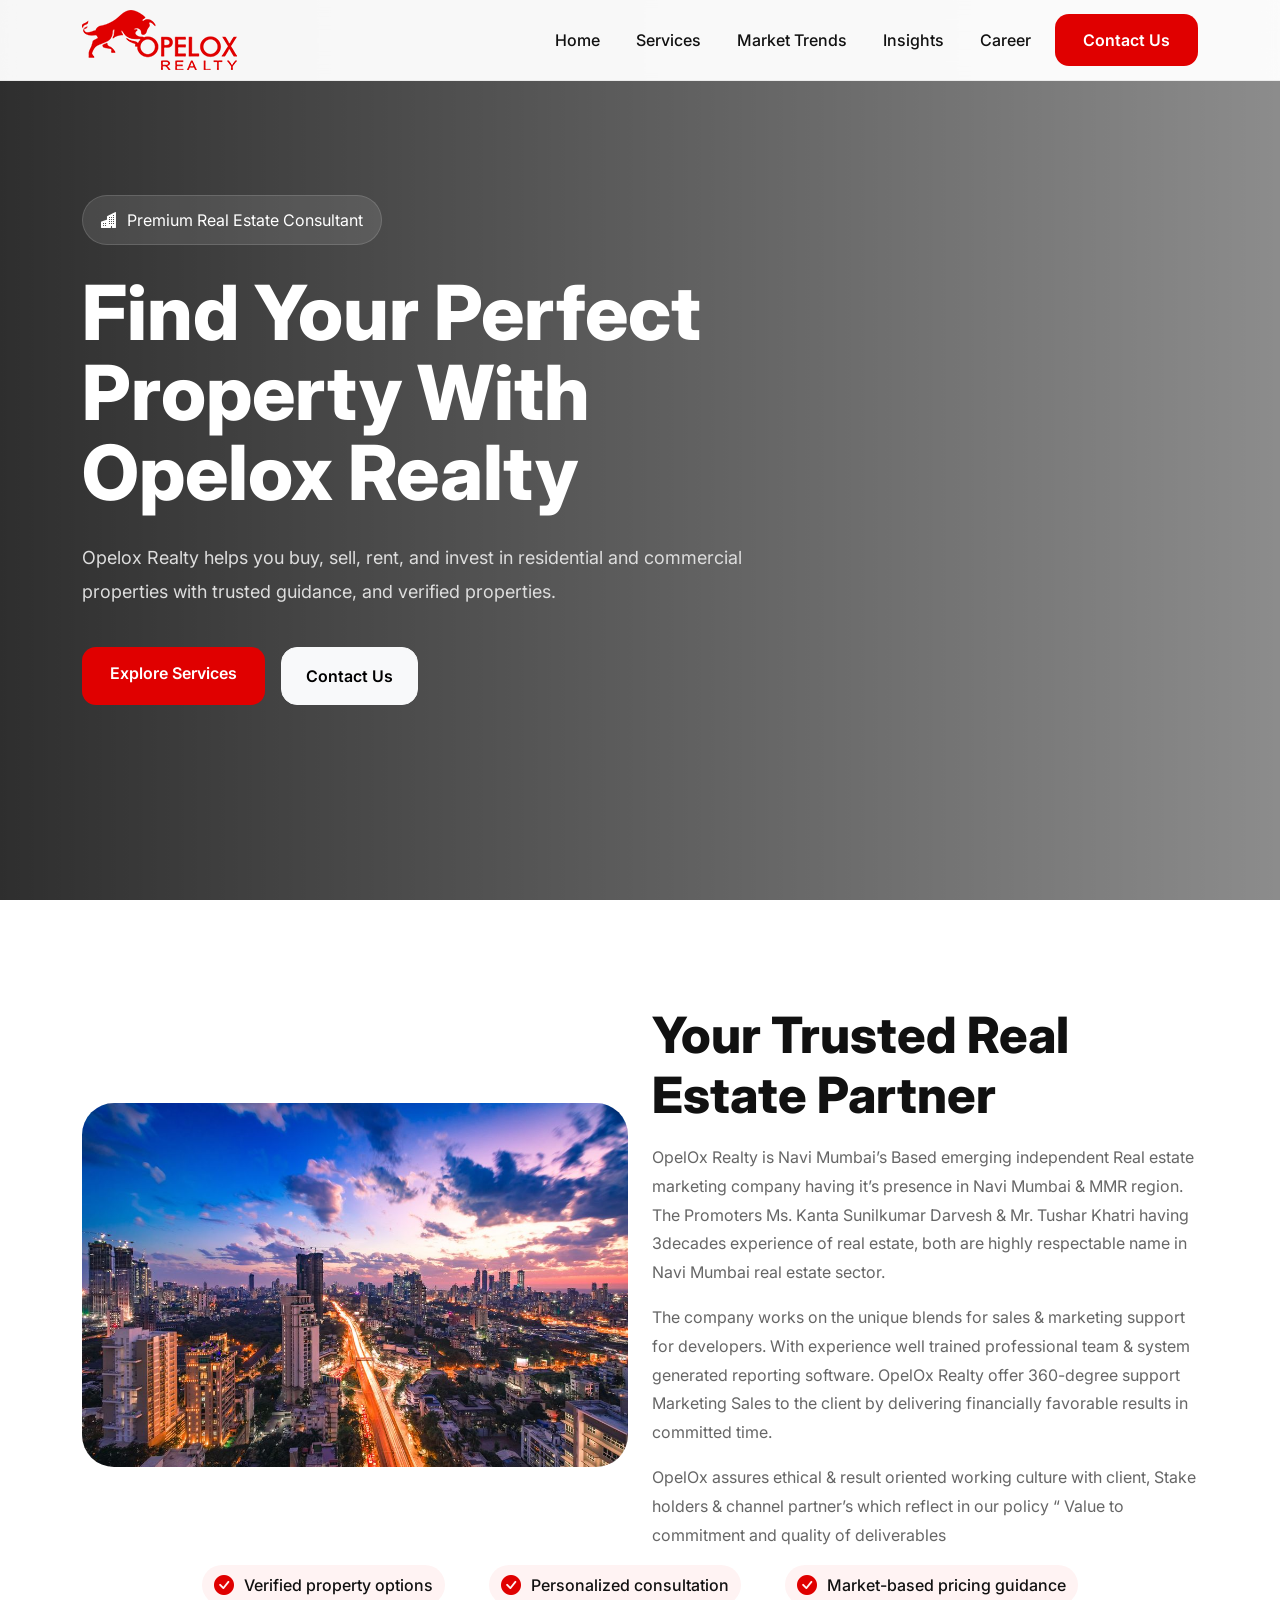
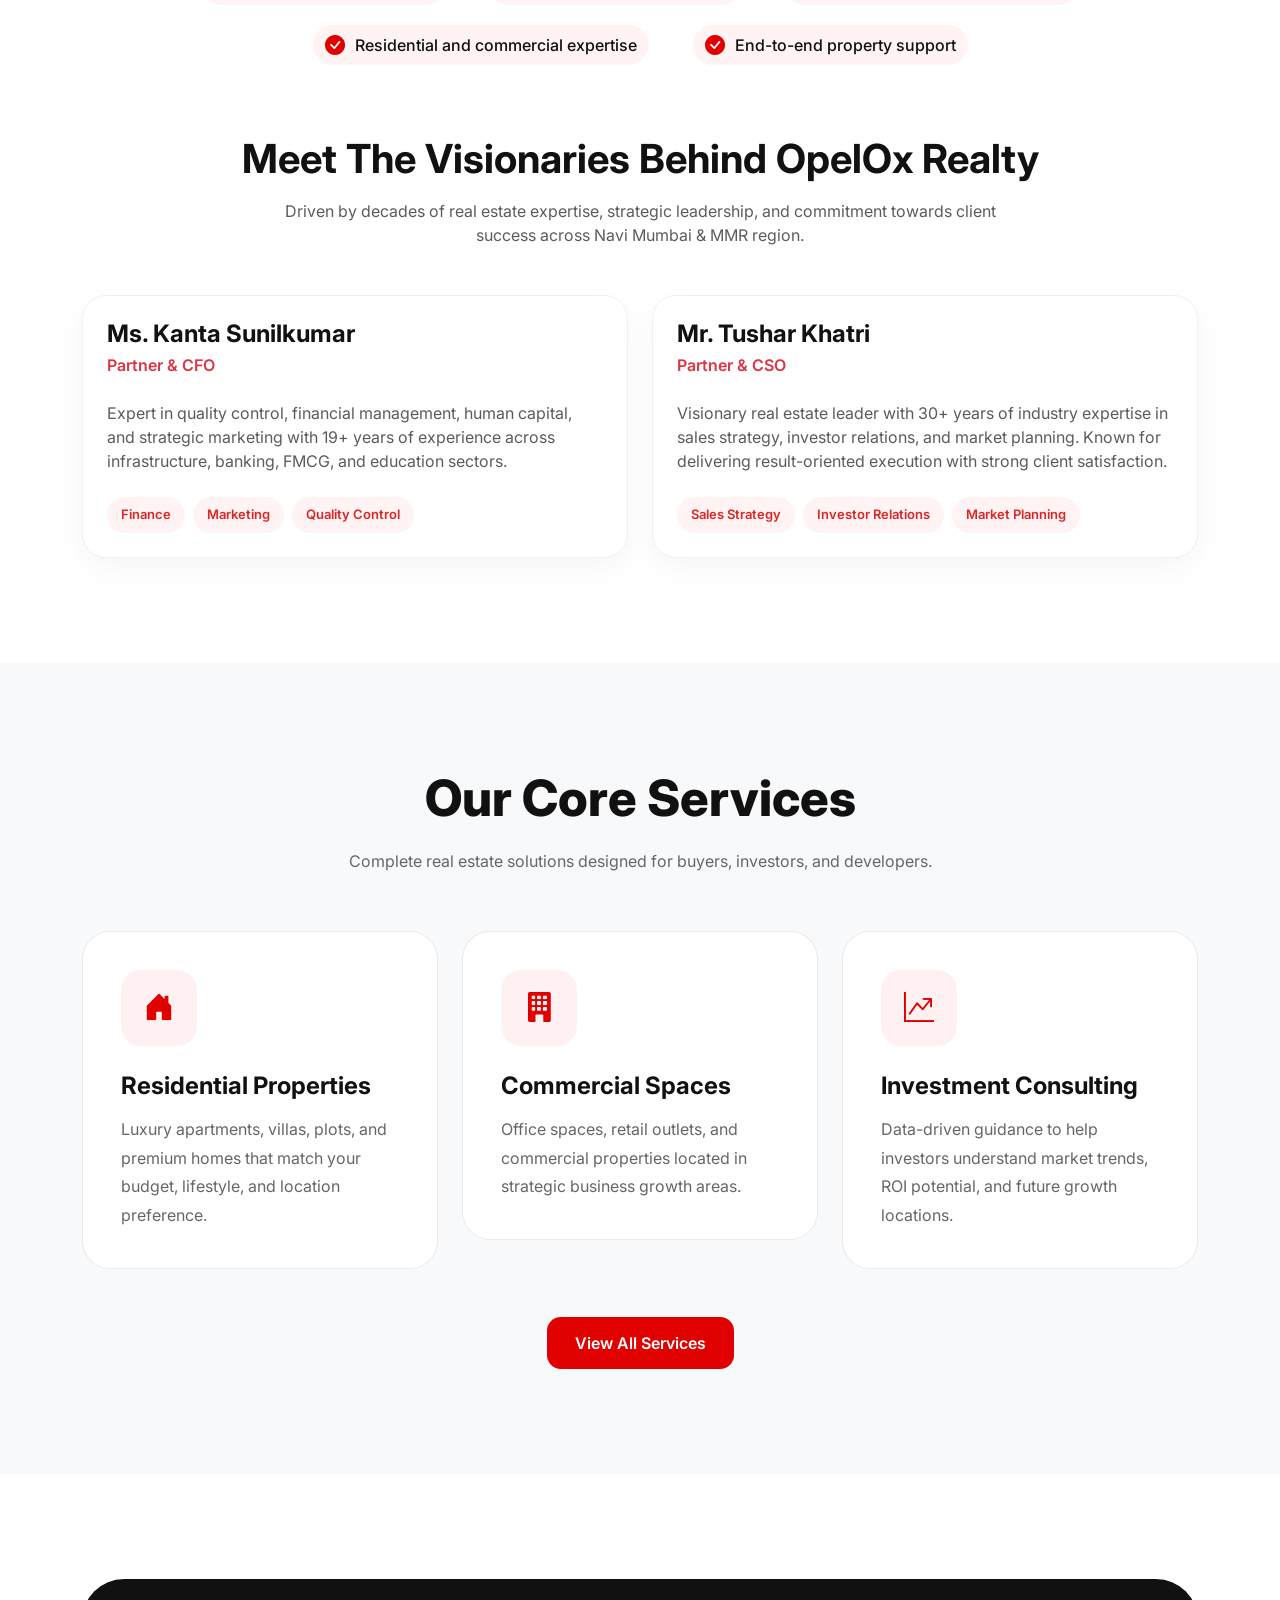
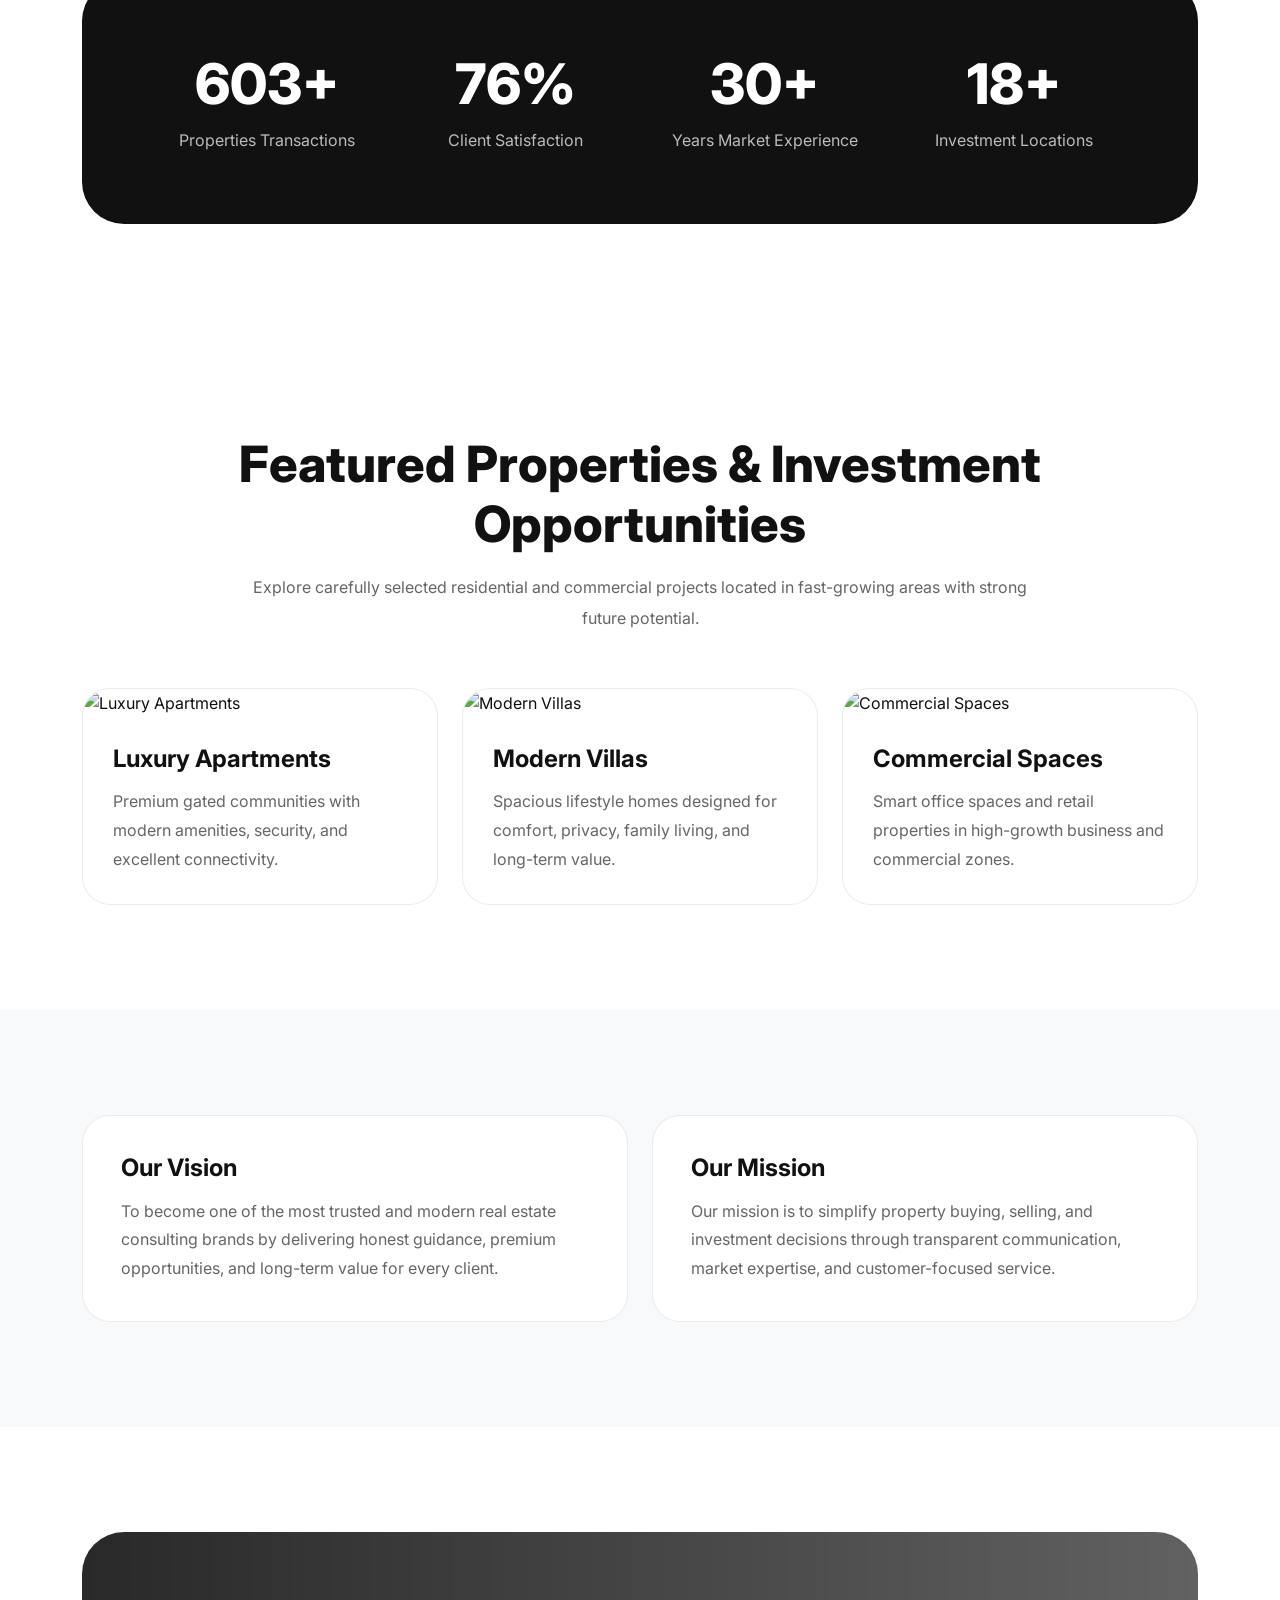
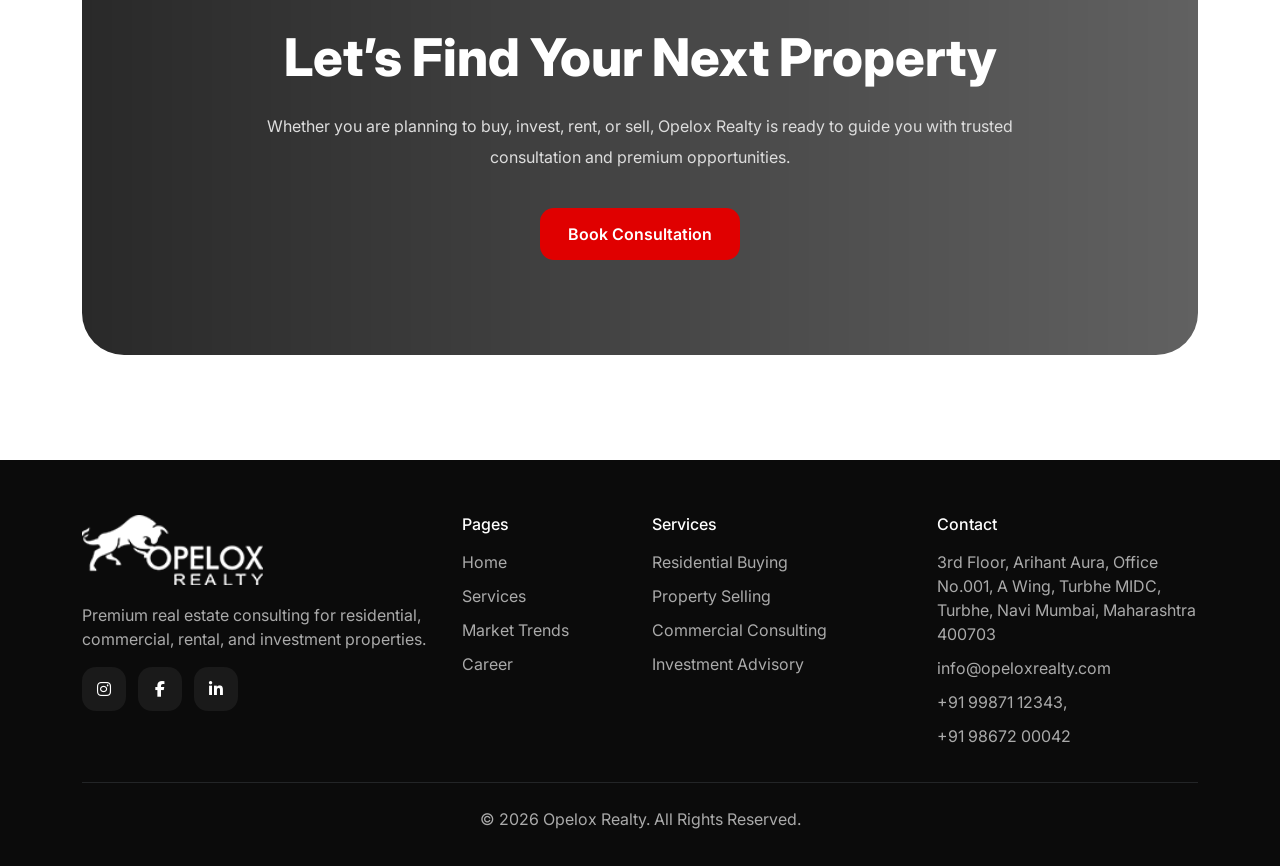
==== index.html @ 13dba521 "Add files via upload" ====
<!DOCTYPE html>
<html lang="en">

<head id="head">
  <meta charset="UTF-8">
  <meta name="viewport" content="width=device-width, initial-scale=1.0">

  <title>Opelox Realty</title>
  <link rel="apple-touch-icon" sizes="180x180" href="assets/images/apple-touch-icon.png">
  <link rel="icon" type="image/png" sizes="32x32" href="assets/images/favicon-32x32.png">
  <link rel="icon" type="image/png" sizes="16x16" href="assets/images/favicon-16x16.png">
  <!-- Bootstrap -->
  <link href="https://cdn.jsdelivr.net/npm/bootstrap@5.3.7/dist/css/bootstrap.min.css" rel="stylesheet">

  <!-- Bootstrap Icons -->
  <link rel="stylesheet"
  href="https://cdn.jsdelivr.net/npm/bootstrap-icons@1.11.3/font/bootstrap-icons.min.css">

  <!-- Google Font -->
  <link href="https://fonts.googleapis.com/css2?family=Inter:wght@300;400;500;600;700;800&display=swap" rel="stylesheet">

  <!-- Font Awesome -->
  <link rel="stylesheet"
  href="https://cdnjs.cloudflare.com/ajax/libs/font-awesome/6.5.2/css/all.min.css"/>

  <!-- Main CSS -->
  <link rel="stylesheet" href="assets/css/style.css">
</head>

<body>
<div id="header"></div>


<section class="hero">
    <!-- Background Video -->
  <video autoplay muted loop playsinline class="hero-video">
    <source src="assets/video/bg-video.mp4" type="video/mp4">
  </video>

  <!-- Overlay -->
  <div class="hero-overlay"></div>
  <div class="container">
    <div class="row">
      <div class="col-lg-8">
        <div class="hero-badge">
          <i class="bi bi-buildings-fill"></i>
          Premium Real Estate Consultant
        </div>

        <h1>Find Your Perfect Property With Opelox Realty</h1>

        <p>
          Opelox Realty helps you buy, sell, rent, and invest in residential and commercial properties with trusted guidance, and verified properties.
        </p>

        <div class="d-flex flex-wrap gap-3 justify-content-center justify-content-md-start">
          <a href="services.html" class="btn-red">Explore Services</a>
          <a href="contact.html" class="btn btn-light px-4 py-3 rounded-4 fw-semibold">Contact Us</a>
        </div>
      </div>
    </div>
  </div>
</section>

<section class="about">
  <div class="container">
    <div class="row align-items-center">
      <div class="col-lg-6">
        <div class="about-img">
          <img src="assets/images/navi-mumbai.jpg" alt="Real estate consultation">
        </div>
      </div>

      <div class="col-lg-6">
        <h2 class="section-title">Your Trusted Real Estate Partner</h2>
        <p class="text-muted-custom">
          OpelOx Realty is Navi Mumbai’s Based emerging independent Real estate marketing company having it’s presence in Navi Mumbai & MMR region. The Promoters Ms. Kanta Sunilkumar Darvesh & Mr. Tushar Khatri having 3decades experience of real estate, both are highly respectable name in Navi Mumbai real estate sector.
        </p>
        <p class="text-muted-custom">
          The company works on the unique blends for sales & marketing support for developers. With experience well trained professional team & system generated reporting software. OpelOx Realty offer 360-degree support Marketing Sales to the client by delivering financially favorable results in committed time.
        </p>
        <p class="text-muted-custom">
          OpelOx assures ethical & result oriented working culture with client, Stake holders & channel partner’s which reflect in our policy “ Value to commitment and quality of deliverables
        </p>
      </div>
      <div class="col-lg-12">
        <ul class="check-list">
          <li><i class="bi bi-check-circle-fill"></i> Verified property options</li>
          <li><i class="bi bi-check-circle-fill"></i> Personalized consultation</li>
          <li><i class="bi bi-check-circle-fill"></i> Market-based pricing guidance</li>
          <li><i class="bi bi-check-circle-fill"></i> Residential and commercial expertise</li>
          <li><i class="bi bi-check-circle-fill"></i> End-to-end property support</li>
        </ul>
      </div>
    </div>
    <!-- Section Heading -->
        <div class="text-center mb-5">
            <!-- <span class="badge rounded-pill bg-danger-subtle text-danger px-3 py-2 mb-3">
                Leadership Team
            </span> -->

            <h2 class="fw-bold display-6 mb-3">
                Meet The Visionaries Behind OpelOx Realty
            </h2>

            <p class="text-muted mx-auto" style="max-width: 750px;">
                Driven by decades of real estate expertise, strategic leadership,
                and commitment towards client success across Navi Mumbai & MMR region.
            </p>
        </div>

        <div class="row g-4">

            <!-- Team Card 2 -->
            <div class="col-lg-6">
                <div class="team-card h-100 p-4">

                    <div class="d-flex align-items-center mb-4">

                        <div>
                            <h4 class="fw-bold mb-1">
                                Ms. Kanta Sunilkumar
                            </h4>

                            <p class="text-danger fw-semibold mb-0">
                                Partner & CFO
                            </p>
                        </div>
                    </div>

                    <p class="text-muted mb-4">
                        Expert in quality control, financial management,
                        human capital, and strategic marketing with 19+
                        years of experience across infrastructure,
                        banking, FMCG, and education sectors.
                    </p>

                    <div class="d-flex flex-wrap gap-2">
                        <span class="team-tag">Finance</span>
                        <span class="team-tag">Marketing</span>
                        <span class="team-tag">Quality Control</span>
                    </div>

                </div>
            </div>
            <!-- Team Card 1 -->
            <div class="col-lg-6">
                <div class="team-card h-100 p-4">

                    <div class="d-flex align-items-center mb-4">

                        <div>
                            <h4 class="fw-bold mb-1">
                                Mr. Tushar Khatri
                            </h4>

                            <p class="text-danger fw-semibold mb-0">
                                Partner & CSO
                            </p>
                        </div>
                    </div>

                    <p class="text-muted mb-4">
                        Visionary real estate leader with 30+ years of industry
                        expertise in sales strategy, investor relations, and
                        market planning. Known for delivering result-oriented
                        execution with strong client satisfaction.
                    </p>

                    <div class="d-flex flex-wrap gap-2">
                        <span class="team-tag">Sales Strategy</span>
                        <span class="team-tag">Investor Relations</span>
                        <span class="team-tag">Market Planning</span>
                    </div>

                </div>
            </div>


        </div>
  </div>
</section>

<section class="bg-light">
  <div class="container">
    <h2 class="section-title text-center">Our Core Services</h2>
    <p class="section-subtitle text-center">
      Complete real estate solutions designed for buyers, investors, and developers.
    </p>

    <div class="row g-4">
      <div class="col-lg-4">
        <div class="service-card">
          <div class="service-icon"><i class="bi bi-house-door-fill"></i></div>
          <h4>Residential Properties</h4>
          <p>Luxury apartments, villas, plots, and premium homes that match your budget, lifestyle, and location preference.</p>
        </div>
      </div>

      <div class="col-lg-4">
        <div class="service-card">
          <div class="service-icon"><i class="bi bi-building-fill"></i></div>
          <h4>Commercial Spaces</h4>
          <p>Office spaces, retail outlets, and commercial properties located in strategic business growth areas.</p>
        </div>
      </div>

      <div class="col-lg-4">
        <div class="service-card">
          <div class="service-icon"><i class="bi bi-graph-up-arrow"></i></div>
          <h4>Investment Consulting</h4>
          <p>Data-driven guidance to help investors understand market trends, ROI potential, and future growth locations.</p>
        </div>
      </div>
    </div>

    <div class="text-center mt-5">
      <a href="services.html" class="btn-red">View All Services</a>
    </div>
  </div>
</section>

<section>
  <div class="container">
    <div class="stats">
      <div class="row text-center gy-4">
        <div class="col-md-3 col-6">
          <h2>603+</h2>
          <p>Properties Transactions</p>
        </div>
        <div class="col-md-3 col-6">
          <h2>76%</h2>
          <p>Client Satisfaction</p>
        </div>
        <div class="col-md-3 col-6">
          <h2>30+</h2>
          <p>Years Market Experience</p>
        </div>
        <div class="col-md-3 col-6">
          <h2>18+</h2>
          <p>Investment Locations</p>
        </div>
      </div>
    </div>
  </div>
</section>

<section>
  <div class="container">
    <h2 class="section-title text-center">Featured Properties & Investment Opportunities</h2>
    <p class="section-subtitle text-center">
      Explore carefully selected residential and commercial projects located in fast-growing areas with strong future potential.
    </p>

    <div class="row g-4">
      <div class="col-lg-4">
        <div class="featured-card">
          <img src="https://images.unsplash.com/photo-1600607687939-ce8a6c25118c?q=80&w=1200&auto=format&fit=crop" alt="Luxury Apartments">
          <div class="featured-content">
            <h4>Luxury Apartments</h4>
            <p>Premium gated communities with modern amenities, security, and excellent connectivity.</p>
          </div>
        </div>
      </div>

      <div class="col-lg-4">
        <div class="featured-card">
          <img src="https://images.unsplash.com/photo-1494526585095-c41746248156?q=80&w=1200&auto=format&fit=crop" alt="Modern Villas">
          <div class="featured-content">
            <h4>Modern Villas</h4>
            <p>Spacious lifestyle homes designed for comfort, privacy, family living, and long-term value.</p>
          </div>
        </div>
      </div>

      <div class="col-lg-4">
        <div class="featured-card">
          <img src="https://images.unsplash.com/photo-1486406146926-c627a92ad1ab?q=80&w=1200&auto=format&fit=crop" alt="Commercial Spaces">
          <div class="featured-content">
            <h4>Commercial Spaces</h4>
            <p>Smart office spaces and retail properties in high-growth business and commercial zones.</p>
          </div>
        </div>
      </div>
    </div>
  </div>
</section>

<section class="bg-light">
  <div class="container">
    <div class="row g-4">
      <div class="col-lg-6">
        <div class="info-card">
          <h4>Our Vision</h4>
          <p>To become one of the most trusted and modern real estate consulting brands by delivering honest guidance, premium opportunities, and long-term value for every client.</p>
        </div>
      </div>

      <div class="col-lg-6">
        <div class="info-card">
          <h4>Our Mission</h4>
          <p>Our mission is to simplify property buying, selling, and investment decisions through transparent communication, market expertise, and customer-focused service.</p>
        </div>
      </div>
    </div>
  </div>
</section>

<section>
  <div class="container">
    <div class="cta-box">
      <h2>Let’s Find Your Next Property</h2>
      <p>
        Whether you are planning to buy, invest, rent, or sell, Opelox Realty is ready to guide you with trusted consultation and premium opportunities.
      </p>
      <a href="contact.html" class="btn-red">Book Consultation</a>
    </div>
  </div>
</section>

<div id="footer"></div>
<script src="https://code.jquery.com/jquery-3.7.1.min.js"></script>
<script src="https://cdn.jsdelivr.net/npm/bootstrap@5.3.7/dist/js/bootstrap.bundle.min.js"></script>
<script src="assets/js/main.js"></script>
</body>
</html>
---- assets/css/style.css ----
:root{
  --primary:#e00000;
  --primary-dark:#b80000;
  --dark:#0d0d0d;
  --black:#111111;
  --muted:#666666;
  --light:#f7f7f7;
  --border:rgba(0,0,0,0.08);
  --bs-navbar-brand-padding-y: 0 !important;
}

*{
  margin:0;
  padding:0;
  box-sizing:border-box;
}

html{
  scroll-behavior:smooth;
}

body{
  font-family:'Inter',sans-serif;
  color:#111;
  overflow-x:hidden;
  background:#fff;
}

img{
  max-width:100%;
}

a{
  text-decoration:none;
}

.navbar{
  padding:10px 0;
  background:rgba(255,255,255,0.96);
  backdrop-filter:blur(14px);
  border-bottom:1px solid rgba(0,0,0,0.06);
}
.navbar-brand {
  padding: 0;
}
.navbar-brand img{
  height:60px;
}

.nav-link{
  color:#111;
  font-weight:500;
  margin-left:20px;
  transition:0.3s;
}

.navbar-nav .nav-link:hover,
.navbar-nav .nav-link.active{
  color:var(--primary) !important;
}

.btn-red{
  background:var(--primary);
  color:#fff;
  padding:14px 28px;
  border-radius:14px;
  font-weight:600;
  border:none;
  display:inline-block;
  transition:0.3s;
}

.btn-red:hover{
  background:var(--primary-dark);
  color:#fff;
  transform:translateY(-2px);
}

.btn-outline-dark-custom{
  border:1px solid #111;
  color:#111;
  padding:14px 28px;
  border-radius:14px;
  font-weight:600;
  display:inline-block;
  transition:0.3s;
}

.btn-outline-dark-custom:hover{
  background:#111;
  color:#fff;
}
.hero{
  position:relative;
  overflow:hidden;
}

/* Background Video */
.hero-video{
  position:absolute;
  top:0;
  left:0;
  width:100%;
  height:100%;
  object-fit:cover;
  z-index:0;
}

/* Dark Overlay */
.hero-overlay{
  position:absolute;
  inset:0;
  background:linear-gradient(
    to right,
    rgba(0,0,0,0.82),
    rgba(0,0,0,0.45)
  );
  z-index:1;
}

/* Content Above Video */
.hero .container{
  position:relative;
  z-index:2;
}
.hero{
  min-height:100vh;
  display:flex;
  align-items:center;
  color:#fff;
  /*background:
  linear-gradient(to right, rgba(0,0,0,0.82), rgba(0,0,0,0.42)),
  url('https://images.unsplash.com/photo-1600585154526-990dced4db0d?q=80&w=1920&auto=format&fit=crop') center/cover;*/
}

.hero-badge{
  display:inline-flex;
  align-items:center;
  gap:10px;
  padding:12px 18px;
  border-radius:100px;
  background:rgba(255,255,255,0.1);
  border:1px solid rgba(255,255,255,0.14);
  margin-bottom:28px;
}

.hero h1{
  font-size:76px;
  font-weight:800;
  line-height:1.05;
  margin-bottom:28px;
}

.hero p{
  max-width:670px;
  color:#ddd;
  font-size:18px;
  line-height:1.9;
  margin-bottom:38px;
}

.page-banner{
  padding:160px 0 95px;
  background:
  linear-gradient(to right, rgba(0,0,0,0.86), rgba(0,0,0,0.55)),
  url('https://images.unsplash.com/photo-1486406146926-c627a92ad1ab?q=80&w=1800&auto=format&fit=crop') center/cover;
  color:#fff;
  text-align:center;
}

.page-banner h1{
  font-size:62px;
  font-weight:800;
  margin-bottom:16px;
}

.page-banner p{
  max-width:760px;
  margin:auto;
  color:#ddd;
  line-height:1.8;
}

section{
  padding:105px 0;
}

.section-title{
  font-size:50px;
  font-weight:800;
  margin-bottom:18px;
}

.section-subtitle{
  color:var(--muted);
  line-height:1.9;
  max-width:780px;
  margin:0 auto 55px;
}

.text-muted-custom{
  color:var(--muted);
  line-height:1.8;
}

.about-img{
  border-radius:32px;
  overflow:hidden;
  height:100%;
}

.about-img img{
  width:100%;
  height:100%;
  object-fit:cover;
}
.check-list{
  list-style:none;
  padding:0;
  margin:30px 0 0;
}

.check-list li {
  display: flex;
  align-items: center;
  gap: 10px;
  margin-bottom: 16px;
  font-weight: 500;
}

.check-list i{
  color:var(--primary);
  font-size:20px;
}

.about .check-list {
  margin-top: 0;
  text-align: center;
  margin-bottom: 50px;
}
.about .check-list li {
    display: inline-flex;
    gap: 10px;
    padding: 5px 12px;
    background-color: #fff3f3;
    border-radius: 20px;
    margin: 0 20px 20px;
}
/* TEAM SECTION */

.team-card{
    background: #ffffff;
    border-radius: 24px;
    border: 1px solid #f1f1f1;
    transition: 0.4s ease;
    box-shadow: 0 10px 30px rgba(0,0,0,0.04);
}

.team-card:hover{
    transform: translateY(-8px);
    box-shadow: 0 20px 50px rgba(0,0,0,0.08);
}

.team-img{
    width: 90px;
    height: 90px;
    border-radius: 20px;
    overflow: hidden;
    flex-shrink: 0;
}

.team-img img{
    width: 100%;
    height: 100%;
    object-fit: cover;
}

.team-tag{
    padding: 8px 14px;
    background: #fff3f3;
    color: #dc2626;
    border-radius: 50px;
    font-size: 13px;
    font-weight: 600;
}

.service-card,
.info-card,
.job-card,
.trend-card,
.value-card{
  background:#fff;
  border:1px solid var(--border);
  border-radius:28px;
  transition:0.35s;
  /*height:100%;*/
}

.service-card,
.info-card,
.value-card{
  padding:38px;
}

.service-card:hover,
.info-card:hover,
.job-card:hover,
.trend-card:hover,
.value-card:hover{
  transform:translateY(-8px);
  box-shadow:0 24px 60px rgba(0,0,0,0.08);
}

.service-icon,
.value-icon{
  width:76px;
  height:76px;
  border-radius:20px;
  background:#fff1f1;
  color:var(--primary);
  display:flex;
  align-items:center;
  justify-content:center;
  font-size:30px;
  margin-bottom:26px;
}

.service-card h4,
.info-card h4,
.value-card h4{
  font-weight:700;
  margin-bottom:14px;
}

.service-card p,
.info-card p,
.value-card p{
  color:var(--muted);
  line-height:1.8;
  margin:0;
}

.stats{
  background:#111;
  color:#fff;
  border-radius:42px;
  padding:72px;
}

.stats h2{
  font-size:56px;
  font-weight:800;
  margin-bottom:10px;
}

.stats p{
  color:#bbb;
  margin:0;
}

.featured-card,
.trend-card{
  overflow:hidden;
}

.featured-card{
  background:#fff;
  border:1px solid var(--border);
  border-radius:28px;
  transition:0.35s;
  height:100%;
}

.featured-card:hover{
  transform:translateY(-8px);
  box-shadow:0 24px 60px rgba(0,0,0,0.08);
}

.featured-card img,
.trend-card img{
  width:100%;
  height:280px;
  object-fit:cover;
}

.featured-content,
.trend-content{
  padding:30px;
}

.featured-content h4,
.trend-content h4{
  font-weight:700;
  margin-bottom:14px;
}

.featured-content p,
.trend-content p{
  color:var(--muted);
  line-height:1.8;
  margin:0;
}

.cta-box{
  background:
  linear-gradient(to right, rgba(0,0,0,0.84), rgba(0,0,0,0.62)),
  url('https://images.unsplash.com/photo-1460317442991-0ec209397118?q=80&w=1800&auto=format&fit=crop') center/cover;
  border-radius:42px;
  padding:95px 60px;
  color:#fff;
  text-align:center;
}

.cta-box h2{
  font-size:52px;
  font-weight:800;
  margin-bottom:22px;
}

.cta-box p{
  max-width:760px;
  margin:0 auto 36px;
  color:#ddd;
  line-height:1.9;
}

.process-card{
  background:#fff;
  border:1px solid var(--border);
  border-radius:24px;
  padding:25px;
  position:relative;
}

.process-number{
  width:48px;
  height:48px;
  border-radius:14px;
  background:#111;
  color:#fff;
  display:flex;
  align-items:center;
  justify-content:center;
  font-weight:800;
  margin-bottom:18px;
}

.job-card{
  padding:32px;
  margin-bottom:20px;
}

.job-card h4{
  font-weight:700;
  margin-bottom:8px;
}

.job-meta{
  color:var(--primary);
  font-weight:600;
  margin-bottom:16px;
  display:block;
}

.contact-box{
  background:#111;
  color:#fff;
  border-radius:42px;
  padding:70px;
}

.contact-detail{
  display:flex;
  gap:16px;
  margin-bottom:28px;
}

.contact-detail i{
  width:48px;
  height:48px;
  border-radius:14px;
  background:#1c1c1c;
  color:var(--primary);
  display:flex;
  align-items:center;
  justify-content:center;
  font-size:22px;
  flex:0 0 auto;
}
.text-light a {
    color: rgba(var(--bs-light-rgb), var(--bs-text-opacity)) !important;
}

.form-control,
.form-select{
  height:58px;
  border-radius:14px;
  border:none;
  background:#1b1b1b;
  color:#fff;
  padding-left:18px;
}

.form-control::placeholder{
  color:#aaa;
}

textarea.form-control{
  height:150px;
  padding-top:16px;
}

.form-control:focus,
.form-select:focus{
  background:#202020;
  color:#fff;
  box-shadow:none;
}

.accordion-button{
  font-weight:700;
}

.accordion-button:focus{
  box-shadow:none;
}

footer{
  background:#0b0b0b;
  color:#aaa;
  padding:55px 0 35px;
}

.footer-logo{
  height: 70px;
  margin-bottom:18px;
  filter: brightness(0) invert(1);
}

footer a{
  color:#aaa;
  display:block;
  margin-bottom:10px;
  transition:0.3s;
}

footer a:hover{
  color:#fff;
}
footer .phone a{
  display:inline-block;
}

.social-icons a{
  width:44px;
  height:44px;
  border-radius:14px;
  background:#1a1a1a;
  color:#fff;
  display:inline-flex;
  align-items:center;
  justify-content:center;
  margin-right:8px;
}

.social-icons a:hover{
  background:var(--primary);
  transform:translateY(-3px);
}


.insights-hero{
  padding: 140px 0 90px;
  background:
    linear-gradient(rgba(0,0,0,.72), rgba(0,0,0,.72)),
    url("images/navi-mumbai-infrastructure.jpg") center/cover no-repeat;
  color:#fff;
}

.insights-hero .badge{
  background:#e50914;
  color:#fff;
  padding:10px 18px;
  border-radius:50px;
  margin-bottom:20px;
}

.insights-hero h1{
  max-width:800px;
  font-size:56px;
  font-weight:800;
  line-height:1.05;
  margin-bottom:20px;
}

.insights-hero p{
  max-width:720px;
  color:#e5e5e5;
  font-size:17px;
  line-height:1.8;
}

.insight-card{
  height:100%;
  padding:32px;
  background:#fff;
  border:1px solid #eee;
  border-radius:24px;
  box-shadow:0 10px 35px rgba(0,0,0,.04);
  transition:.35s ease;
}

.insight-card:hover{
  transform:translateY(-8px);
  box-shadow:0 20px 55px rgba(0,0,0,.08);
}

.icon-box{
  width:56px;
  height:56px;
  border-radius:16px;
  background:#fff1f1;
  color:#e50914;
  display:flex;
  align-items:center;
  justify-content:center;
  font-size:26px;
  margin-bottom:22px;
}

.insight-card h4{
  font-weight:800;
  margin-bottom:14px;
}

.insight-card p{
  color:#666;
  line-height:1.8;
  margin-bottom:0;
}

.accordion-button:not(.collapsed) {
    color: #e00000;
    background-color: #fff4f4;
}

@media(max-width:991px){
  .hero{
    min-height: auto;
    text-align:center;
    padding:140px 0 95px;
  }

  .hero h1{
    font-size:50px;
  }

  .section-title{
    font-size:38px;
  }

  .page-banner h1{
    font-size:42px;
  }

  .stats,
  .contact-box,
  .cta-box{
    padding:45px 28px;
  }

  .cta-box h2{
    font-size:36px;
  }

  .nav-link{
    margin-left:0;
    padding:12px 0;
  }

  .insights-hero{
    padding:110px 0 70px;
  }

  .insights-hero h1{
    font-size:38px;
  }
  .about .check-list li {
      margin: 0 0 20px;
  }
  .about-img img {
    margin-bottom: 30px;
  }
  .bg-light .about-img img,
  .grow .about-img img {
    margin-bottom: 0;
  }
  .stats h2 {
    font-size: 45px;
  }
}

@media(max-width:576px){
  .hero h1{
    font-size:38px;
  }

  .hero p{
    font-size:16px;
  }

  section{
    padding:75px 0;
  }

  .section-title{
    font-size:31px;
  }

  .service-card,
  .info-card,
  .value-card{
    padding:28px;
  }
}
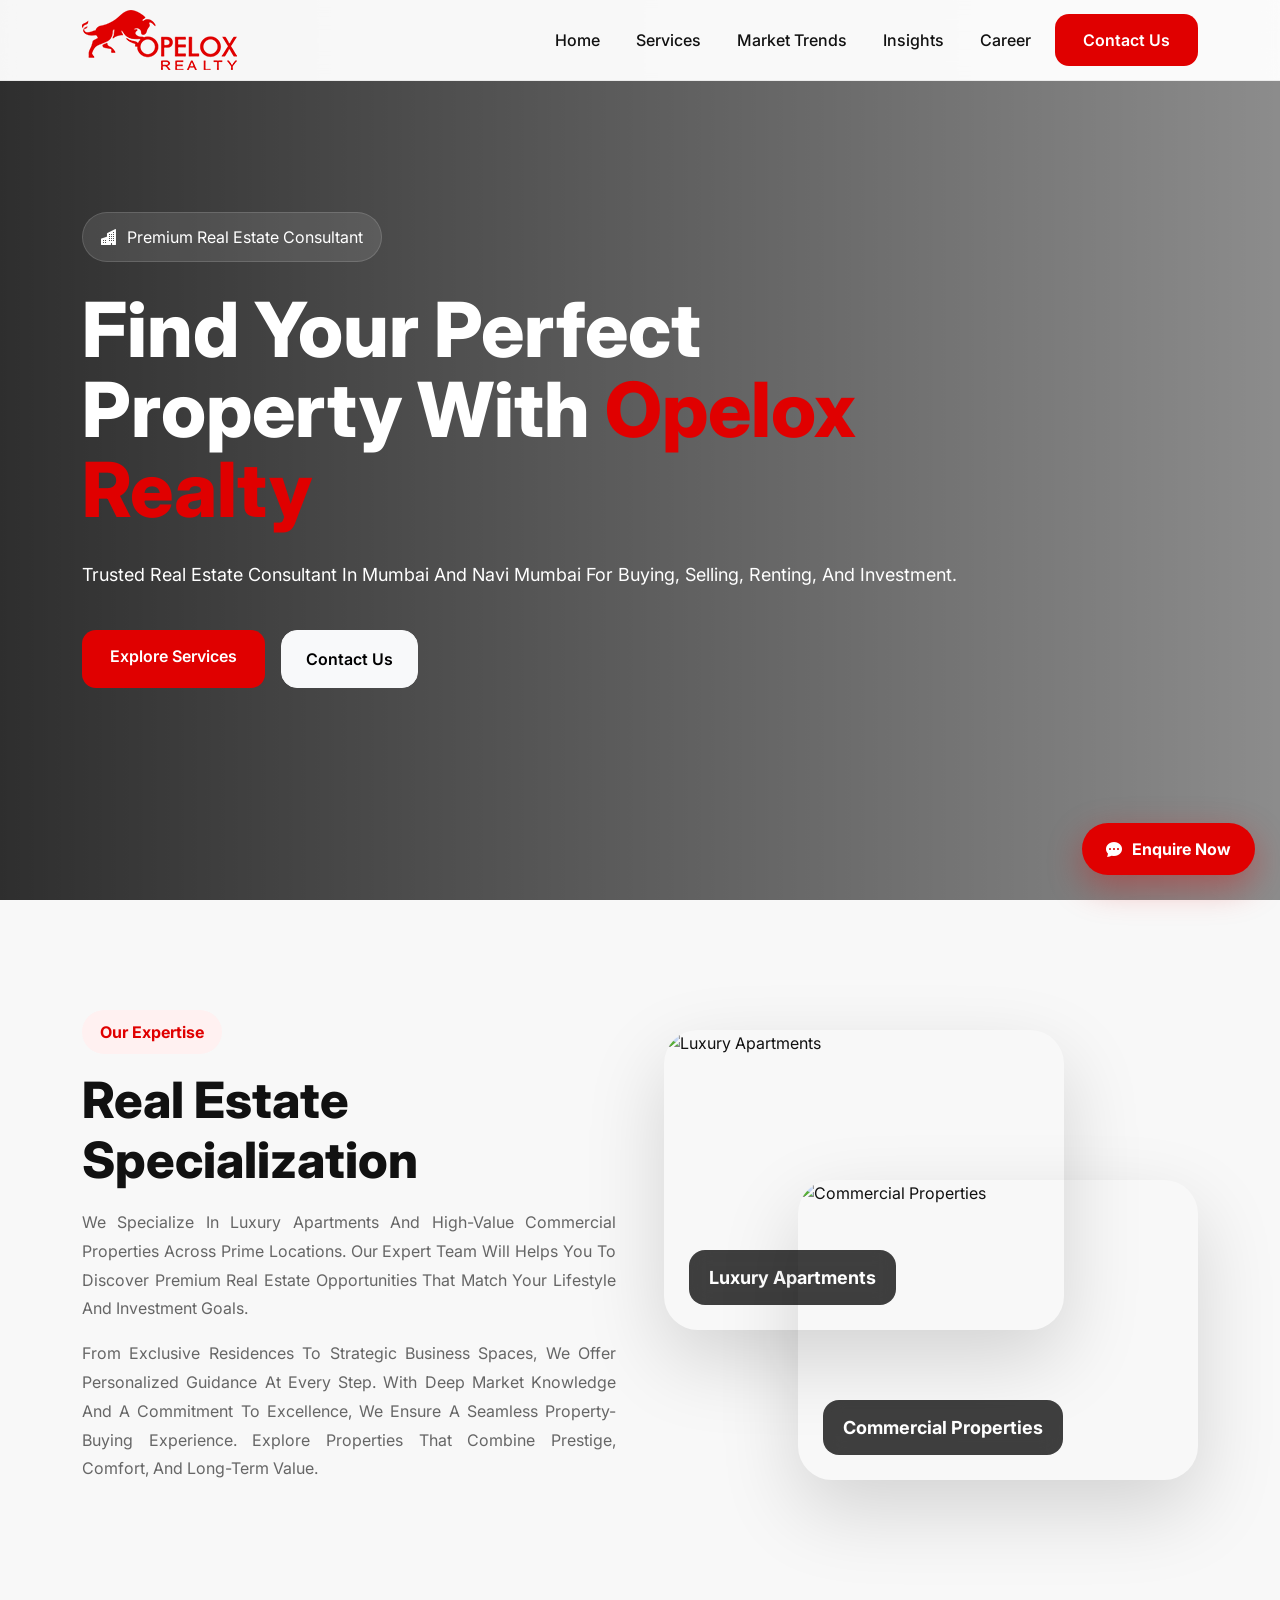
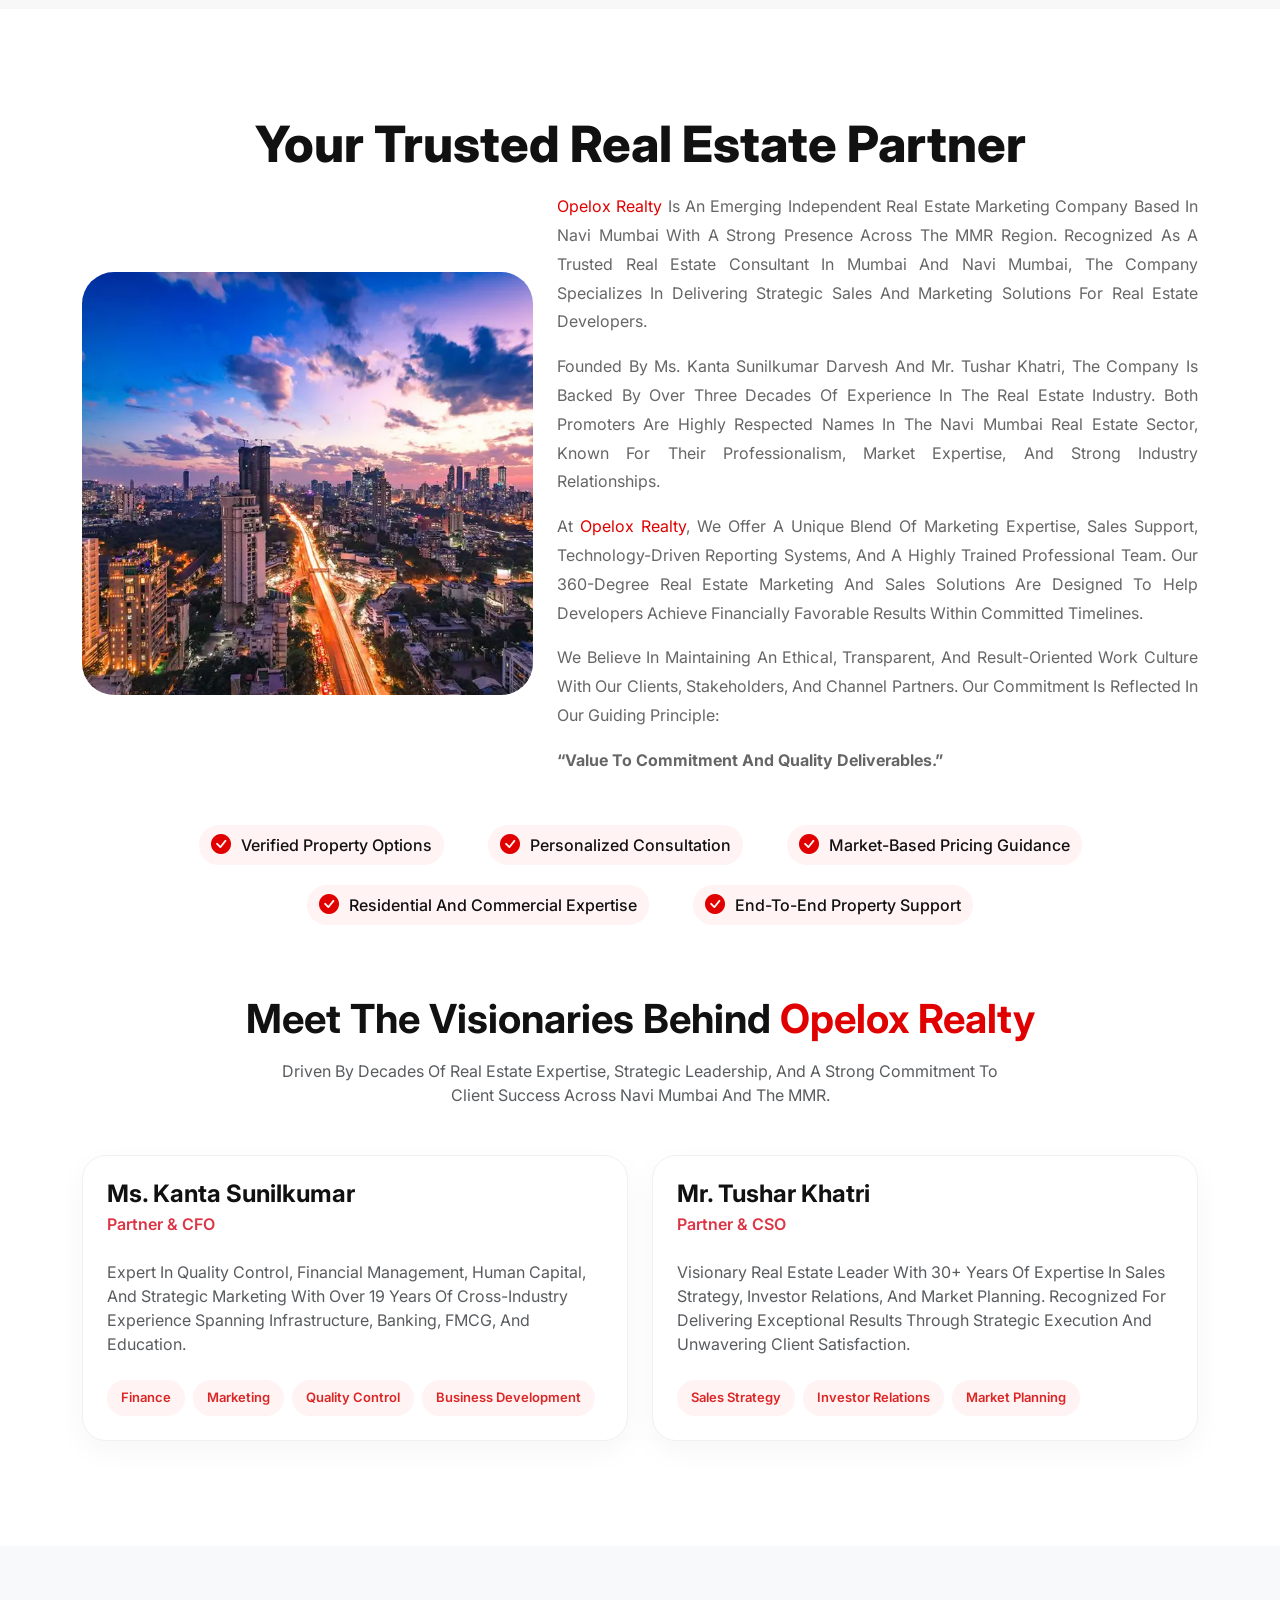
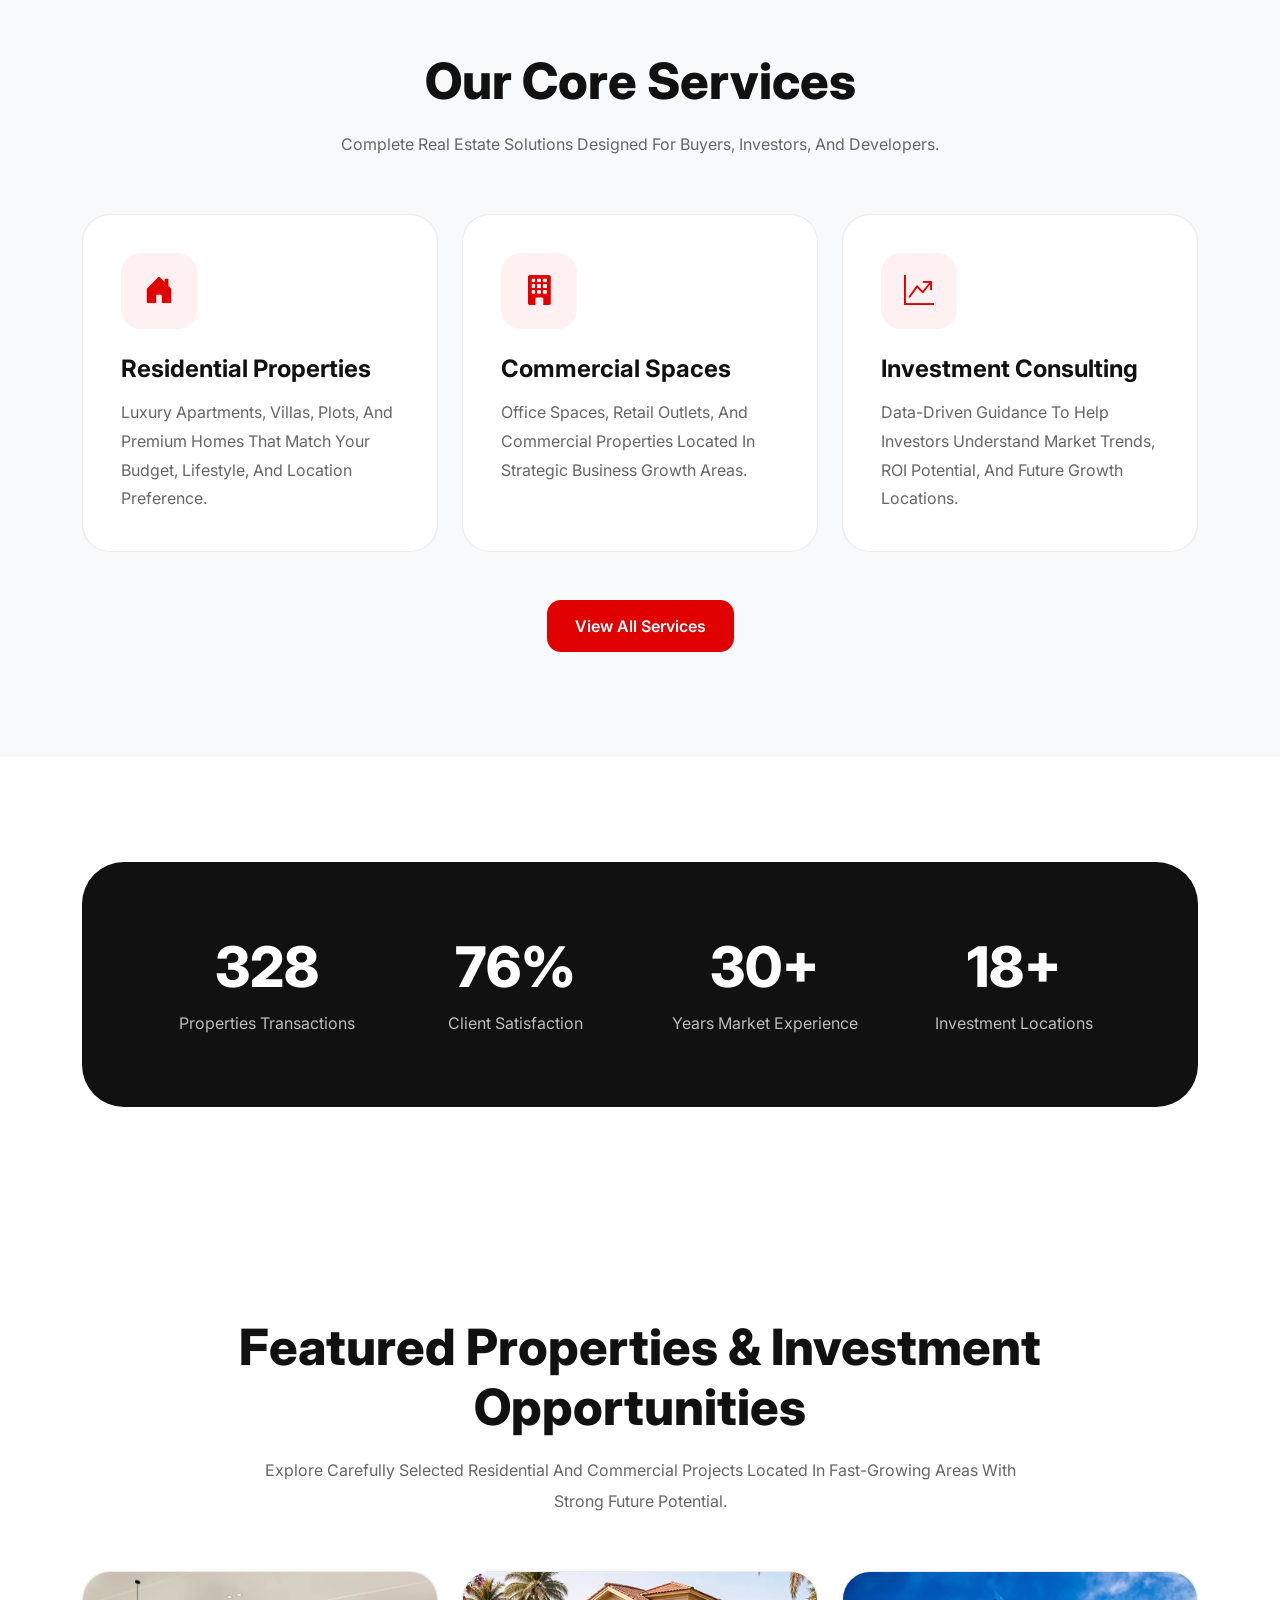
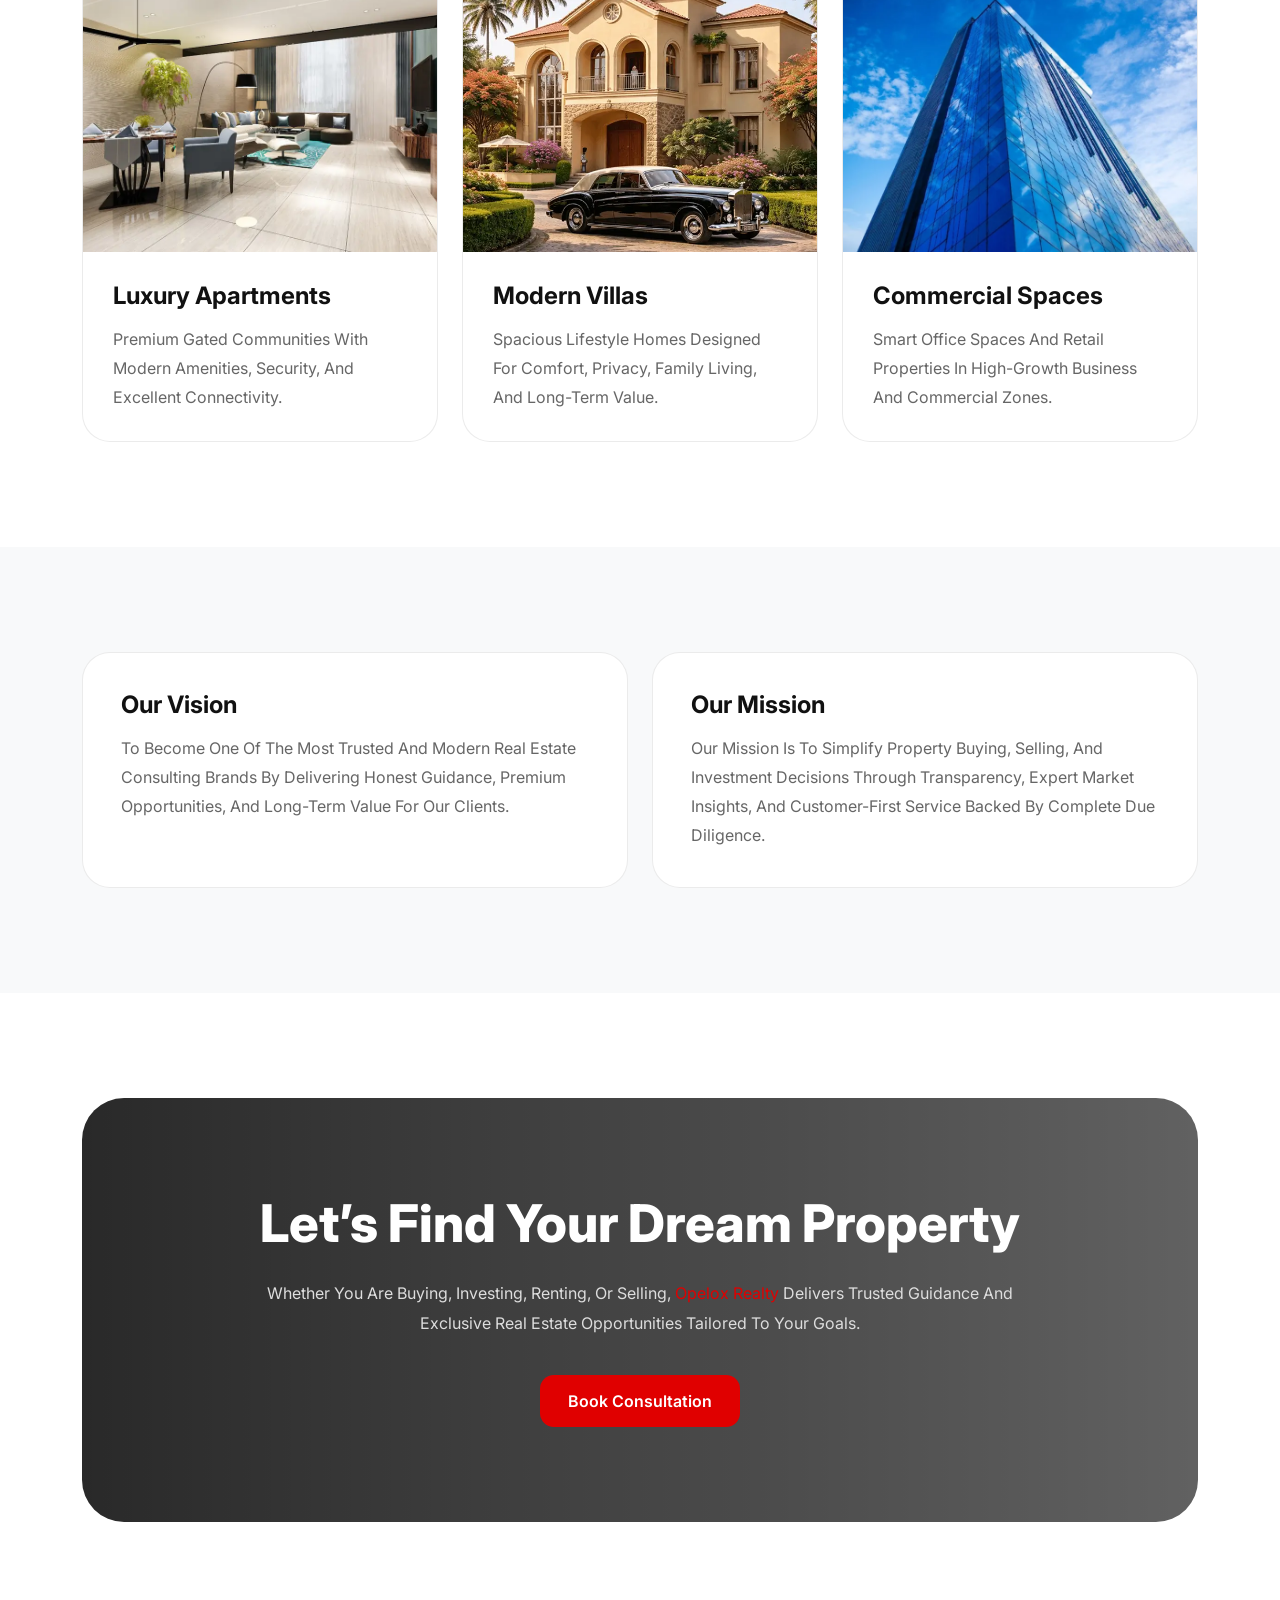
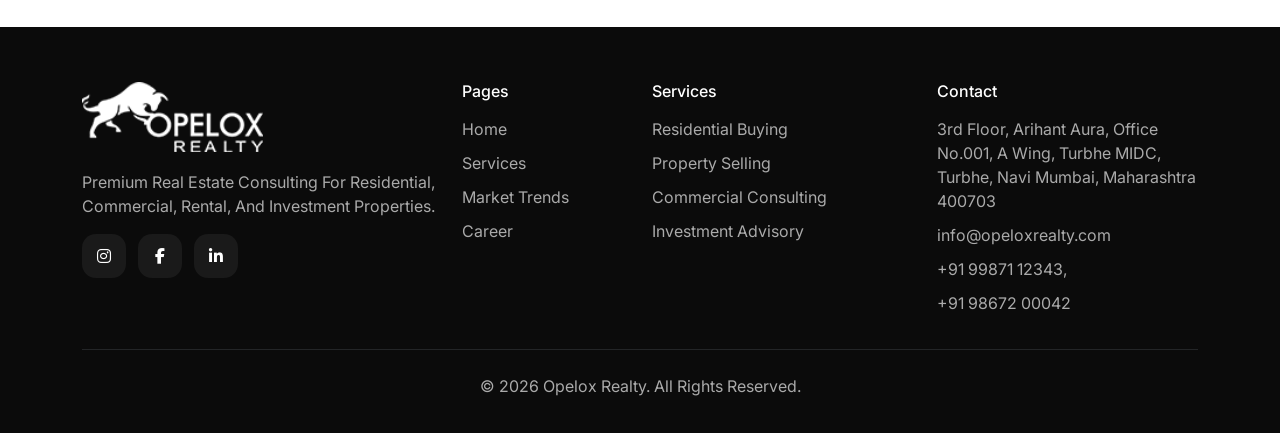
==== commit 05ec42be: "Add files via upload" ====
--- a/index.html
+++ b/index.html
@@ -5,7 +5,9 @@
   <meta charset="UTF-8">
   <meta name="viewport" content="width=device-width, initial-scale=1.0">
 
-  <title>Opelox Realty</title>
+  <title>OpelOx Realty | Real estate consultant in Mumbai and Navi Mumbai</title>
+  <meta name="description" content="Looking for a reliable real estate consultant in Mumbai and Navi Mumbai? OpelOx Realty delivers expert real estate marketing and sales solutions across MMR.">
+  <meta name="keywords" content="">
   <link rel="apple-touch-icon" sizes="180x180" href="assets/images/apple-touch-icon.png">
   <link rel="icon" type="image/png" sizes="32x32" href="assets/images/favicon-32x32.png">
   <link rel="icon" type="image/png" sizes="16x16" href="assets/images/favicon-16x16.png">
@@ -41,16 +43,16 @@
   <div class="hero-overlay"></div>
   <div class="container">
     <div class="row">
-      <div class="col-lg-8">
+      <div class="col-lg-10">
         <div class="hero-badge">
           <i class="bi bi-buildings-fill"></i>
           Premium Real Estate Consultant
         </div>
 
-        <h1>Find Your Perfect Property With Opelox Realty</h1>
+        <h1>Find Your Perfect Property With <span class="or-highlight">Opelox Realty</span></h1>
 
         <p>
-          Opelox Realty helps you buy, sell, rent, and invest in residential and commercial properties with trusted guidance, and verified properties.
+          Trusted Real Estate Consultant in Mumbai and Navi Mumbai for Buying, Selling, Renting, and Investment.
         </p>
 
         <div class="d-flex flex-wrap gap-3 justify-content-center justify-content-md-start">
@@ -61,27 +63,114 @@
     </div>
   </div>
 </section>
+<!-- Specialization Section -->
+<section class="specialization-section">
+
+  <div class="container">
+
+    <div class="row align-items-center g-5">
+
+      <!-- Left Content -->
+      <div class="col-lg-6">
+
+        <span class="section-label">
+          Our Expertise
+        </span>
+
+        <h2 class="section-title mt-3">
+          Real Estate Specialization
+        </h2>
+
+        <p class="text-muted-custom">
+          We specialize in luxury apartments and high-value commercial properties across prime locations. Our expert team will helps you to discover premium real estate opportunities that match your lifestyle and investment goals. 
+        </p>
+        <p class="text-muted-custom">
+          From exclusive residences to strategic business spaces, we offer personalized guidance at every step. With deep market knowledge and a commitment to excellence, we ensure a seamless property-buying experience. Explore properties that combine prestige, comfort, and long-term value.
+        </p>
+
+        <!-- <div class="d-flex flex-wrap gap-3 mt-4">
+
+          <a href="#" class="btn-red">
+            Explore Properties
+          </a>
+
+          <a href="#" class="btn-outline-dark-custom">
+            Contact Us
+          </a>
+
+        </div> -->
+
+      </div>
+
+      <!-- Right Images -->
+      <div class="col-lg-6">
+
+        <div class="specialization-images">
+
+          <!-- Image 1 -->
+          <div class="special-img img-one">
+
+            <img
+              src="https://images.unsplash.com/photo-1600607687939-ce8a6c25118c?q=80&w=1400&auto=format&fit=crop"
+              alt="Luxury Apartments"
+            >
+
+            <div class="img-content">
+              <span>Luxury Apartments</span>
+            </div>
+
+          </div>
+
+          <!-- Image 2 -->
+          <div class="special-img img-two">
+
+            <img
+              src="https://images.unsplash.com/photo-1486406146926-c627a92ad1ab?q=80&w=1400&auto=format&fit=crop"
+              alt="Commercial Properties"
+            >
+
+            <div class="img-content">
+              <span>Commercial Properties</span>
+            </div>
+
+          </div>
+
+        </div>
+
+      </div>
+
+    </div>
+
+  </div>
+
+</section>
 
 <section class="about">
   <div class="container">
+    <h2 class="section-title">Your Trusted Real Estate Partner</h2>
     <div class="row align-items-center">
-      <div class="col-lg-6">
+      <div class="col-lg-5">
         <div class="about-img">
-          <img src="assets/images/navi-mumbai.jpg" alt="Real estate consultation">
-        </div>
-      </div>
-
-      <div class="col-lg-6">
-        <h2 class="section-title">Your Trusted Real Estate Partner</h2>
-        <p class="text-muted-custom">
-          OpelOx Realty is Navi Mumbai’s Based emerging independent Real estate marketing company having it’s presence in Navi Mumbai & MMR region. The Promoters Ms. Kanta Sunilkumar Darvesh & Mr. Tushar Khatri having 3decades experience of real estate, both are highly respectable name in Navi Mumbai real estate sector.
-        </p>
-        <p class="text-muted-custom">
-          The company works on the unique blends for sales & marketing support for developers. With experience well trained professional team & system generated reporting software. OpelOx Realty offer 360-degree support Marketing Sales to the client by delivering financially favorable results in committed time.
-        </p>
-        <p class="text-muted-custom">
-          OpelOx assures ethical & result oriented working culture with client, Stake holders & channel partner’s which reflect in our policy “ Value to commitment and quality of deliverables
-        </p>
+          <img src="assets/images/navi-mumbai.webp" alt="Real estate consultation">
+        </div>
+      </div>
+
+      <div class="col-lg-7">
+        <p class="text-muted-custom">
+          <span class="or-highlight">Opelox Realty</span> is an emerging independent real estate marketing company based in Navi Mumbai with a strong presence across the MMR region. Recognized as a trusted real estate consultant in Mumbai and Navi Mumbai, the company specializes in delivering strategic sales and marketing solutions for real estate developers.
+        </p>
+        <p class="text-muted-custom">
+          Founded by Ms. Kanta Sunilkumar Darvesh and Mr. Tushar Khatri, the company is backed by over three decades of experience in the real estate industry. Both promoters are highly respected names in the Navi Mumbai real estate sector, known for their professionalism, market expertise, and strong industry relationships.
+        </p>
+        <p class="text-muted-custom">
+          At <span class="or-highlight">Opelox Realty</span>, we offer a unique blend of marketing expertise, sales support, technology-driven reporting systems, and a highly trained professional team. Our 360-degree real estate marketing and sales solutions are designed to help developers achieve financially favorable results within committed timelines.
+        </p>
+        <p class="text-muted-custom">
+          We believe in maintaining an ethical, transparent, and result-oriented work culture with our clients, stakeholders, and channel partners. Our commitment is reflected in our guiding principle:
+        </p>
+        <b class="text-muted-custom">
+          “Value to Commitment and Quality Deliverables.”  
+        </b>
       </div>
       <div class="col-lg-12">
         <ul class="check-list">
@@ -100,12 +189,11 @@
             </span> -->
 
             <h2 class="fw-bold display-6 mb-3">
-                Meet The Visionaries Behind OpelOx Realty
+                Meet The Visionaries Behind <span class="or-highlight">Opelox Realty</span>
             </h2>
 
             <p class="text-muted mx-auto" style="max-width: 750px;">
-                Driven by decades of real estate expertise, strategic leadership,
-                and commitment towards client success across Navi Mumbai & MMR region.
+                Driven by decades of real estate expertise, strategic leadership, and a strong commitment to client success across Navi Mumbai and the MMR.
             </p>
         </div>
 
@@ -129,16 +217,14 @@
                     </div>
 
                     <p class="text-muted mb-4">
-                        Expert in quality control, financial management,
-                        human capital, and strategic marketing with 19+
-                        years of experience across infrastructure,
-                        banking, FMCG, and education sectors.
+                        Expert in quality control, financial management, human capital, and strategic marketing with over 19 years of cross-industry experience spanning infrastructure, banking, FMCG, and education.
                     </p>
 
                     <div class="d-flex flex-wrap gap-2">
                         <span class="team-tag">Finance</span>
                         <span class="team-tag">Marketing</span>
                         <span class="team-tag">Quality Control</span>
+                        <span class="team-tag">Business Development</span>
                     </div>
 
                 </div>
@@ -161,10 +247,7 @@
                     </div>
 
                     <p class="text-muted mb-4">
-                        Visionary real estate leader with 30+ years of industry
-                        expertise in sales strategy, investor relations, and
-                        market planning. Known for delivering result-oriented
-                        execution with strong client satisfaction.
+                        Visionary real estate leader with 30+ years of expertise in sales strategy, investor relations, and market planning. Recognized for delivering exceptional results through strategic execution and unwavering client satisfaction.
                     </p>
 
                     <div class="d-flex flex-wrap gap-2">
@@ -225,19 +308,19 @@
     <div class="stats">
       <div class="row text-center gy-4">
         <div class="col-md-3 col-6">
-          <h2>603+</h2>
+          <h2 class="counter" data-target="603">0</h2>
           <p>Properties Transactions</p>
         </div>
         <div class="col-md-3 col-6">
-          <h2>76%</h2>
+          <h2 class="counter" data-target="76">0</h2>
           <p>Client Satisfaction</p>
         </div>
         <div class="col-md-3 col-6">
-          <h2>30+</h2>
+          <h2 class="counter" data-target="30">0</h2>
           <p>Years Market Experience</p>
         </div>
         <div class="col-md-3 col-6">
-          <h2>18+</h2>
+          <h2 class="counter" data-target="18">0</h2>
           <p>Investment Locations</p>
         </div>
       </div>
@@ -255,7 +338,7 @@
     <div class="row g-4">
       <div class="col-lg-4">
         <div class="featured-card">
-          <img src="https://images.unsplash.com/photo-1600607687939-ce8a6c25118c?q=80&w=1200&auto=format&fit=crop" alt="Luxury Apartments">
+          <img src="assets/images/luxury-apartments.webp" alt="Luxury Apartments">
           <div class="featured-content">
             <h4>Luxury Apartments</h4>
             <p>Premium gated communities with modern amenities, security, and excellent connectivity.</p>
@@ -265,7 +348,7 @@
 
       <div class="col-lg-4">
         <div class="featured-card">
-          <img src="https://images.unsplash.com/photo-1494526585095-c41746248156?q=80&w=1200&auto=format&fit=crop" alt="Modern Villas">
+          <img src="assets/images/premium-homes.webp" alt="Modern Villas">
           <div class="featured-content">
             <h4>Modern Villas</h4>
             <p>Spacious lifestyle homes designed for comfort, privacy, family living, and long-term value.</p>
@@ -275,7 +358,7 @@
 
       <div class="col-lg-4">
         <div class="featured-card">
-          <img src="https://images.unsplash.com/photo-1486406146926-c627a92ad1ab?q=80&w=1200&auto=format&fit=crop" alt="Commercial Spaces">
+          <img src="assets/images/commercial.webp" alt="Commercial Spaces">
           <div class="featured-content">
             <h4>Commercial Spaces</h4>
             <p>Smart office spaces and retail properties in high-growth business and commercial zones.</p>
@@ -292,14 +375,14 @@
       <div class="col-lg-6">
         <div class="info-card">
           <h4>Our Vision</h4>
-          <p>To become one of the most trusted and modern real estate consulting brands by delivering honest guidance, premium opportunities, and long-term value for every client.</p>
+          <p>To become one of the most trusted and modern real estate consulting brands by delivering honest guidance, premium opportunities, and long-term value for our clients.</p>
         </div>
       </div>
 
       <div class="col-lg-6">
         <div class="info-card">
           <h4>Our Mission</h4>
-          <p>Our mission is to simplify property buying, selling, and investment decisions through transparent communication, market expertise, and customer-focused service.</p>
+          <p>Our mission is to simplify property buying, selling, and investment decisions through transparency, expert market insights, and customer-first service backed by complete due diligence.</p>
         </div>
       </div>
     </div>
@@ -309,9 +392,9 @@
 <section>
   <div class="container">
     <div class="cta-box">
-      <h2>Let’s Find Your Next Property</h2>
+      <h2>Let’s Find Your Dream Property</h2>
       <p>
-        Whether you are planning to buy, invest, rent, or sell, Opelox Realty is ready to guide you with trusted consultation and premium opportunities.
+        Whether you are buying, investing, renting, or selling, <span class="or-highlight">Opelox Realty</span> delivers trusted guidance and <br>exclusive real estate opportunities tailored to your goals.
       </p>
       <a href="contact.html" class="btn-red">Book Consultation</a>
     </div>
--- a/assets/css/style.css
+++ b/assets/css/style.css
@@ -24,6 +24,7 @@
   color:#111;
   overflow-x:hidden;
   background:#fff;
+  text-transform: capitalize;
 }
 
 img{
@@ -32,6 +33,9 @@
 
 a{
   text-decoration:none;
+}
+.or-highlight {
+  color:var(--primary);
 }
 
 .navbar{
@@ -152,8 +156,6 @@
 }
 
 .hero p{
-  max-width:670px;
-  color:#ddd;
   font-size:18px;
   line-height:1.9;
   margin-bottom:38px;
@@ -175,7 +177,7 @@
 }
 
 .page-banner p{
-  max-width:760px;
+  max-width:850px;
   margin:auto;
   color:#ddd;
   line-height:1.8;
@@ -201,6 +203,7 @@
 .text-muted-custom{
   color:var(--muted);
   line-height:1.8;
+  text-align: justify;
 }
 
 .about-img{
@@ -232,9 +235,11 @@
   color:var(--primary);
   font-size:20px;
 }
-
+.about .section-title {
+  text-align: center;
+}
 .about .check-list {
-  margin-top: 0;
+  margin-top: 50px;
   text-align: center;
   margin-bottom: 50px;
 }
@@ -293,7 +298,7 @@
   border:1px solid var(--border);
   border-radius:28px;
   transition:0.35s;
-  /*height:100%;*/
+  height:100%;
 }
 
 .service-card,
@@ -418,7 +423,7 @@
 }
 
 .cta-box p{
-  max-width:760px;
+  /* max-width:760px; */
   margin:0 auto 36px;
   color:#ddd;
   line-height:1.9;
@@ -430,6 +435,7 @@
   border-radius:24px;
   padding:25px;
   position:relative;
+  height: 100%;
 }
 
 .process-number{
@@ -543,6 +549,9 @@
   margin-bottom:10px;
   transition:0.3s;
 }
+.small-case {
+    text-transform: lowercase;
+}
 
 footer a:hover{
   color:#fff;
@@ -722,4 +731,262 @@
   .value-card{
     padding:28px;
   }
+}
+.sticky-enquiry-btn{
+  position:fixed;
+  right:25px;
+  bottom:25px;
+  z-index:999;
+  background:var(--primary);
+  color:#fff;
+  border:none;
+  border-radius:50px;
+  padding:14px 24px;
+  font-weight:700;
+  box-shadow:0 12px 35px rgba(224,0,0,0.35);
+  display:flex;
+  align-items:center;
+  gap:10px;
+}
+
+.sticky-enquiry-btn:hover{
+  background:var(--primary-dark);
+}
+
+.enquiry-modal{
+  background:#111;
+  color:#fff;
+  border-radius:26px;
+  border:none;
+  padding:10px;
+}
+
+.enquiry-modal .modal-title{
+  font-weight:800;
+}
+
+.enquiry-modal .form-control,
+.enquiry-modal .form-select{
+  background:#1b1b1b;
+  border:none;
+  color:#fff;
+  border-radius:14px;
+  height:54px;
+}
+
+.enquiry-modal textarea.form-control{
+  height:120px;
+  padding-top:14px;
+}
+
+.enquiry-modal .form-control::placeholder{
+  color:#aaa;
+}
+
+.enquiry-modal .form-control:focus,
+.enquiry-modal .form-select:focus{
+  background:#202020;
+  color:#fff;
+  box-shadow:none;
+}
+
+@media(max-width:576px){
+  .sticky-enquiry-btn{
+    right:15px;
+    bottom:15px;
+    padding:13px 18px;
+    font-size:14px;
+  }
+}
+.dual-slider{
+  position:relative;
+  width:100%;
+  height:34px;
+}
+
+.slider-track{
+  position:absolute;
+  left:0;
+  right:0;
+  top:14px;
+  height:8px;
+  background:#2a2a2a;
+  border-radius:50px;
+}
+
+.slider-fill{
+  position:absolute;
+  top:14px;
+  height:8px;
+  background:#e00000;
+  border-radius:50px;
+  z-index:1;
+}
+
+.slider-input{
+  position:absolute;
+  left:0;
+  top:6px;
+  width:100%;
+  height:22px;
+  background:none;
+  pointer-events:none;
+  appearance:none;
+  -webkit-appearance:none;
+  z-index:2;
+}
+
+.slider-input::-webkit-slider-runnable-track{
+  height:8px;
+  background:transparent;
+}
+
+.slider-input::-webkit-slider-thumb{
+  pointer-events:auto;
+  -webkit-appearance:none;
+  width:20px;
+  height:20px;
+  background:#e00000;
+  border:3px solid #fff;
+  border-radius:50%;
+  cursor:pointer;
+  box-shadow:0 3px 12px rgba(224,0,0,0.45);
+}
+
+.slider-input::-moz-range-track{
+  height:8px;
+  background:transparent;
+}
+
+.slider-input::-moz-range-thumb{
+  pointer-events:auto;
+  width:20px;
+  height:20px;
+  background:#e00000;
+  border:3px solid #fff;
+  border-radius:50%;
+  cursor:pointer;
+}
+
+.slider-values{
+  position:relative;
+  height:22px;
+  margin-top:8px;
+  color:#aaa;
+  font-size:13px;
+}
+
+.slider-values span:first-child{
+  position:absolute;
+  left:0;
+}
+
+.slider-values span:last-child{
+  position:absolute;
+  right:0;
+}
+
+.slider-values strong{
+  position:absolute;
+  color:#fff;
+  font-size:13px;
+  font-weight:700;
+  transform:translateX(-50%);
+}
+
+
+
+
+
+/* Specialization Section */
+
+.specialization-section{
+  padding:110px 0;
+  background:#f8f8f8;
+  overflow:hidden;
+}
+
+.section-label{
+  display:inline-block;
+  background:#fff1f1;
+  color:var(--primary);
+  padding:10px 18px;
+  border-radius:100px;
+  font-weight:700;
+}
+
+.specialization-images{
+  position:relative;
+  min-height:450px;
+}
+
+.special-img{
+  position:absolute;
+  border-radius:34px;
+  overflow:hidden;
+  box-shadow:0 30px 80px rgba(0,0,0,0.15);
+  transition:0.4s;
+}
+
+.special-img:hover{
+  transform:translateY(-8px);
+}
+
+.special-img img{
+  width:100%;
+  height:100%;
+  object-fit:cover;
+}
+
+.img-one{
+  width:400px;
+  height:300px;
+  top:0;
+  left:0;
+  z-index:1;
+}
+
+.img-two{
+  width:400px;
+  height:300px;
+  bottom:0;
+  right:0;
+  z-index:2;
+}
+
+.img-content{
+  position:absolute;
+  left:25px;
+  bottom:25px;
+  background:rgba(0,0,0,0.75);
+  backdrop-filter:blur(10px);
+  padding:14px 20px;
+  border-radius:16px;
+}
+
+.img-content span{
+  color:#fff;
+  font-weight:700;
+  font-size:18px;
+}
+
+@media(max-width:991px){
+
+  .specialization-images{
+    min-height:auto;
+    display:flex;
+    flex-direction:column;
+    gap:24px;
+  }
+
+  .special-img{
+    position:relative;
+    width:100%;
+    height:320px;
+  }
+
+  .img-two{
+    border:none;
+  }
+
 }
